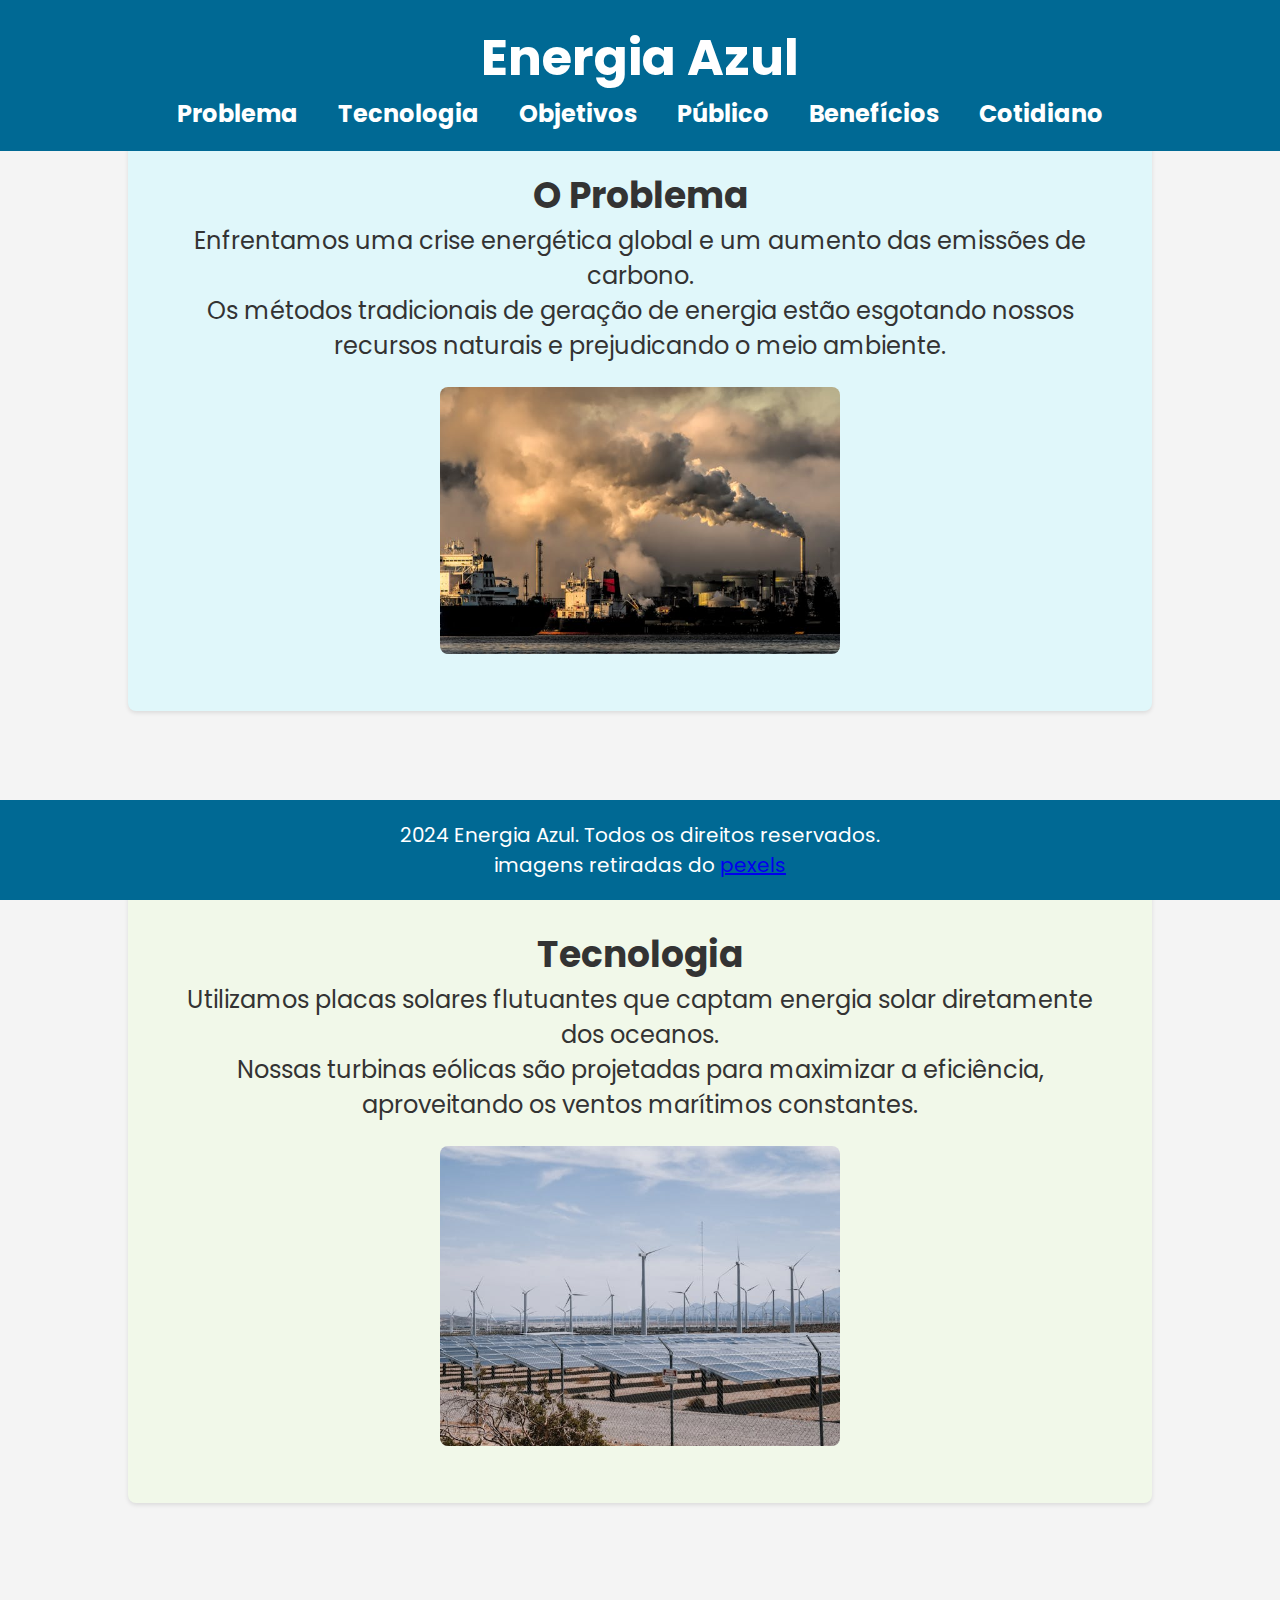
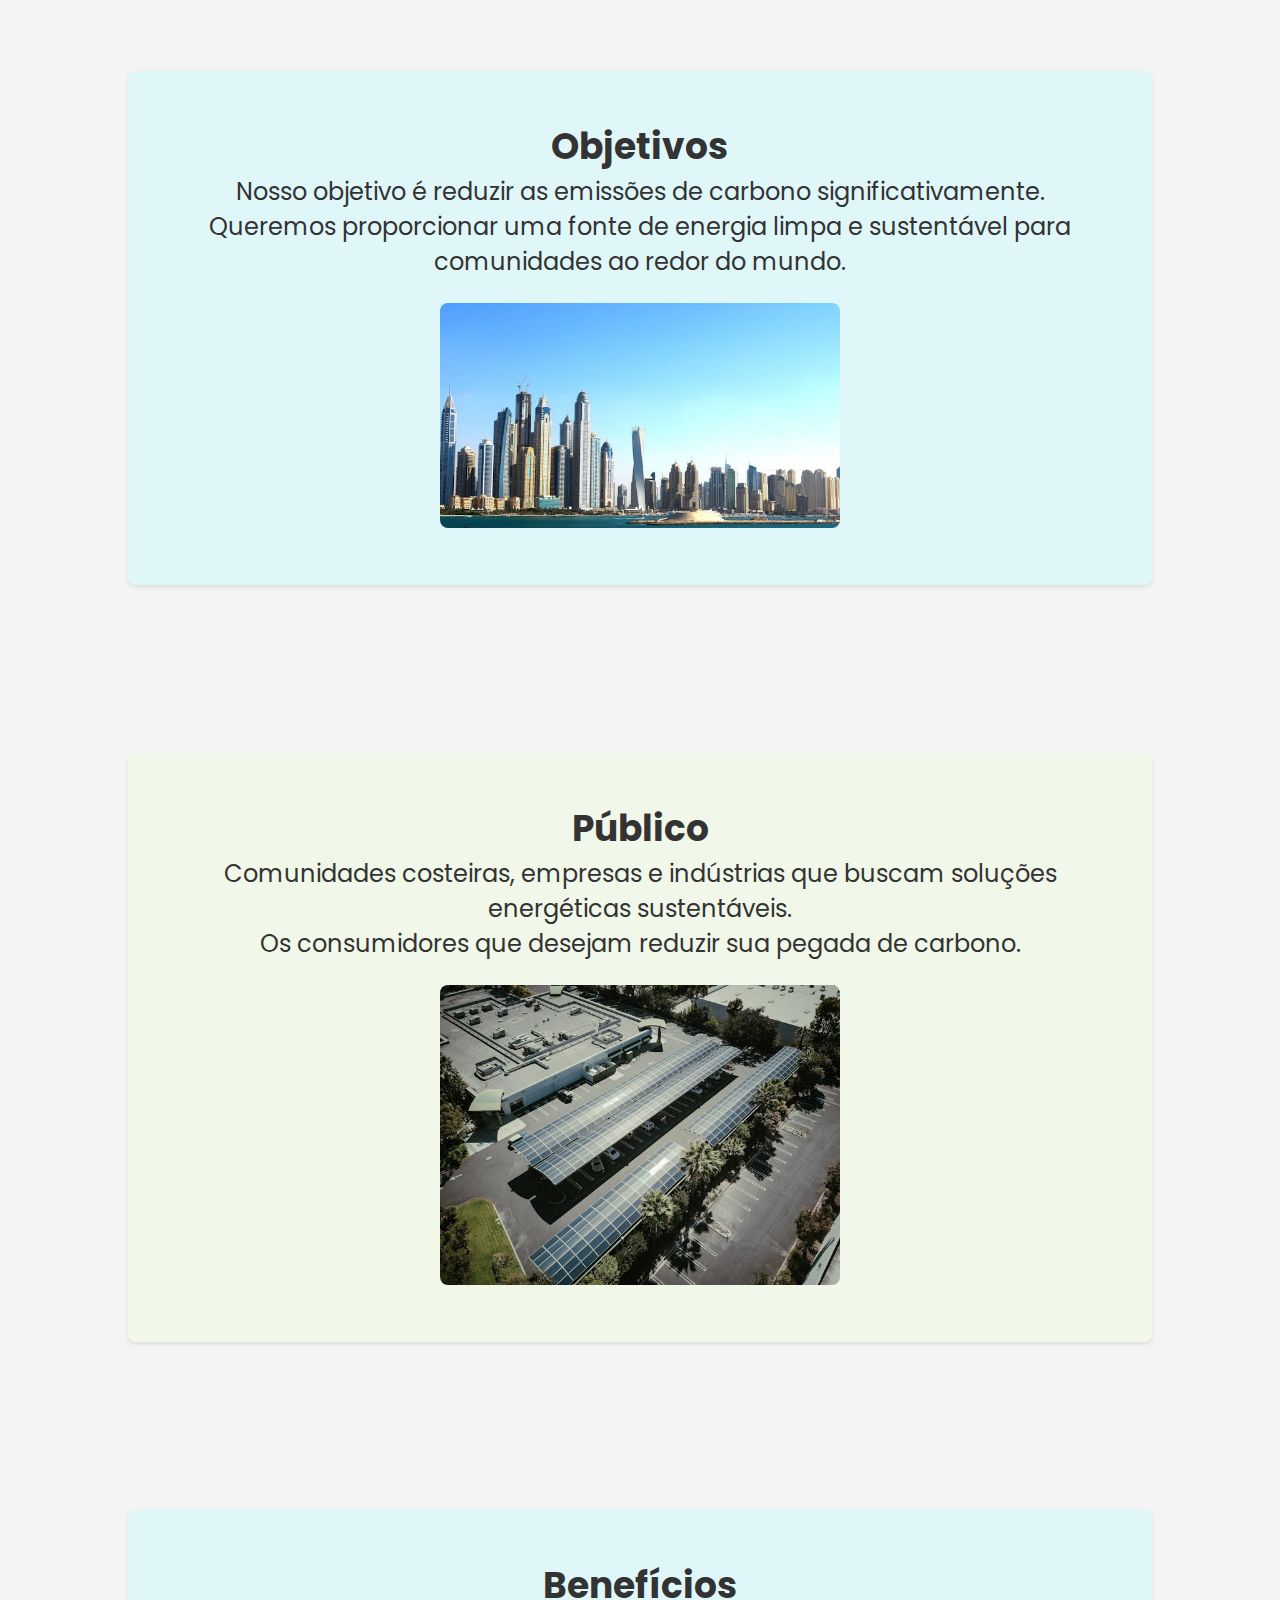
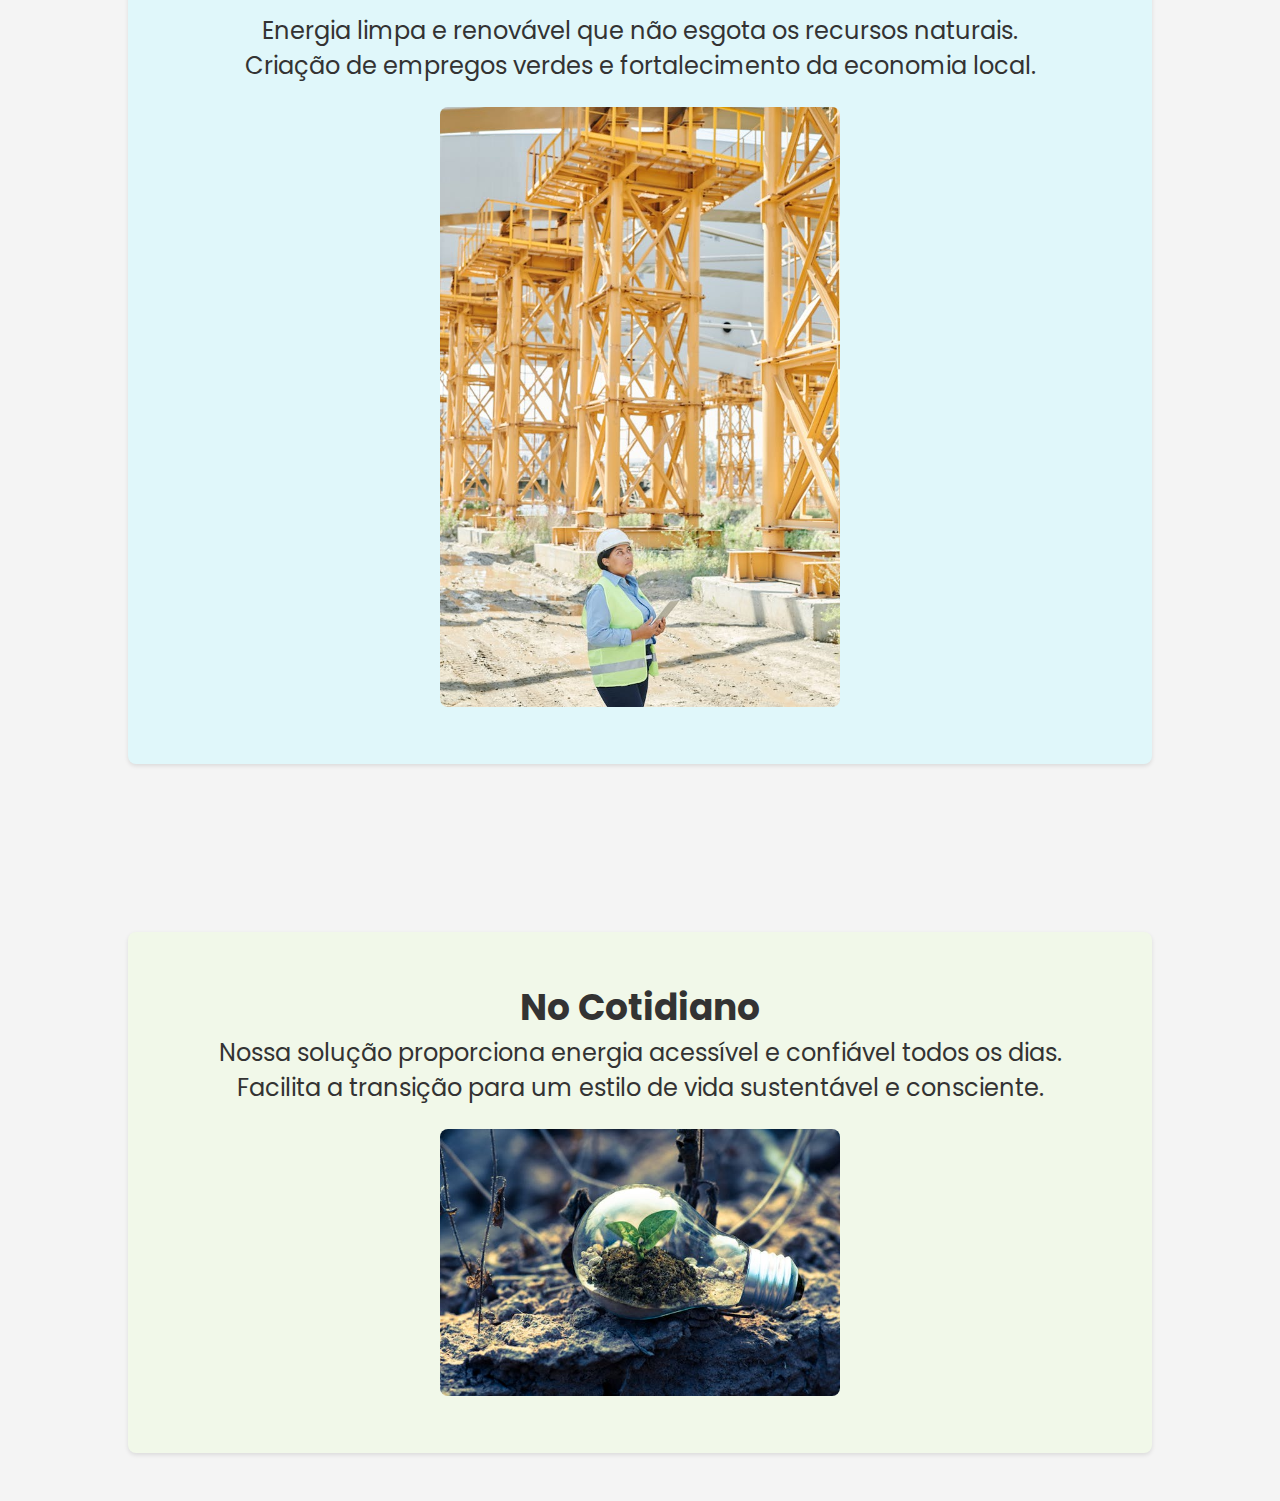
==== index.html @ 9058e2d2 "Add files via upload" ====
<!DOCTYPE html>
<html lang="en">
<head>
    <meta charset="UTF-8">
    <meta name="viewport" content="width=device-width, initial-scale=1.0">

    <!-- Google fontes -->
    <link rel="preconnect" href="https://fonts.googleapis.com" />
    <link rel="preconnect" href="https://fonts.gstatic.com" crossorigin />
    <link href="https://fonts.googleapis.com/css2?family=Poppins&display=swap" rel="stylesheet"/>

    <title>Energia Azul - Energias Renováveis em Alto Mar</title>
   
    <!-- link css -->
    <link rel="stylesheet" href="styles.css">

</head>
<body>
    <header>
        <h1>Energia Azul</h1>
        <nav>
            <ul>
                <li><a href="#problema">Problema</a></li>
                <li><a href="#tecnologia">Tecnologia</a></li>
                <li><a href="#objetivos">Objetivos</a></li>
                <li><a href="#publico">Público</a></li>
                <li><a href="#beneficios">Benefícios</a></li>
                <li><a href="#cotidiano">Cotidiano</a></li>
            </ul>
        </nav>
    </header>

    <section id="problema">
        <h2>O Problema</h2>
        <p>Enfrentamos uma crise energética global e um aumento das emissões de carbono.</p>
        <p>Os métodos tradicionais de geração de energia estão esgotando nossos recursos naturais e prejudicando o meio ambiente.</p>
        <img src="imagens/pexels-chrisleboutillier-6675078.jpg" alt="Impacto ambiental">
    </section>

    <section id="tecnologia">
        <h2>Tecnologia</h2>
        <p>Utilizamos placas solares flutuantes que captam energia solar diretamente dos oceanos.</p>
        <p>Nossas turbinas eólicas são projetadas para maximizar a eficiência, aproveitando os ventos marítimos constantes.</p>
        <img src="imagens/pexels-kindelmedia-9800092.jpg" alt="Placas solares e turbinas eólicas">
    </section>

    <section id="objetivos">
        <h2>Objetivos</h2>
        <p>Nosso objetivo é reduzir as emissões de carbono significativamente.</p>
        <p>Queremos proporcionar uma fonte de energia limpa e sustentável para comunidades ao redor do mundo.</p>
        <img src="imagens/pexels-pixabay-316137.jpg" alt="Redução de carbono">
    </section>

    <section id="publico">
        <h2>Público</h2>
        <p>Comunidades costeiras, empresas e indústrias que buscam soluções energéticas sustentáveis.</p>
        <p>Os consumidores que desejam reduzir sua pegada de carbono.</p>
        <img src="imagens/pexels-kindelmedia-9799731.jpg" alt="Comunidades costeiras">
    </section>

    <section id="beneficios">
        <h2>Benefícios</h2>
        <p>Energia limpa e renovável que não esgota os recursos naturais.</p>
        <p>Criação de empregos verdes e fortalecimento da economia local.</p>
        <img src="imagens/pexels-mikael-blomkvist-8960943.jpg" alt="Empregos verdes">
    </section>

    <section id="cotidiano">
        <h2>No Cotidiano</h2>
        <p>Nossa solução proporciona energia acessível e confiável todos os dias.</p>
        <p>Facilita a transição para um estilo de vida sustentável e consciente.</p>
        <img src="imagens/pexels-singkham-178541-1108572.jpg" alt="Uso diário da energia renovável">
    </section>

    <footer>
        <p>2024 Energia Azul. Todos os direitos reservados.</p>
        <p>imagens retiradas do <a href="https://www.pexels.com/pt-br/" target="_blank">pexels</a></li></p>
    </footer>
</body>
</html>
---- styles.css ----
:root {
    --color-azul-marinho: #006994;
    --color-amarelo: #ffdd57;
    --color-cinza-claro: #f4f4f4;
    --text-color-cinza-escuro: #333333;
    --color-azul-claro: #e0f7fa;
    --color-verde-claro: #f1f8e9;
    --color-branco: #ffffff;
    --font-body: "Poppins", sans-serif;
}

* {
    margin: 0;
    padding: 0;
    box-sizing: border-box;
}

body {
    font-family: var(--font-body);
    font-size: 20px;
    display: flex;
    flex-direction: column;
    align-items: center;
    background-color: var(--color-cinza-claro);
    color: var(--text-color-cinza-escuro);
}

header {
    width: 100%;
    background-color: var(--color-azul-marinho);
    color: var(--color-branco);
    padding: 1em 0;
    text-align: center;
    position: fixed;
    z-index: 1000;
}

header h1 {
    font-size: 2.5em;
}

nav ul {
    list-style: none;
    padding: 0;
    display: flex;
    justify-content: center;
}

nav ul li {
    margin: 0 1em;
}

nav ul li a {
    font-size: 1.2em;
    color: var(--color-branco);
    text-decoration: none;
    font-weight: bold;
    transition: color 0.3s;
}

nav ul li a:hover {
    color: var(--color-amarelo);
}

section {
    font-size: 1.2em;
    width: 80%;
    margin: 5em 0 2em;
    padding: 2em;
    text-align: center;
    background-color: var(--color-branco);
    border-radius: 8px;
    box-shadow: 0 2px 4px rgba(0, 0, 0, 0.1);
}

section img {
    width: 100%;
    max-width: 400px;
    height: auto;
    margin-top: 1em;
    border-radius: 8px;
}

section:nth-of-type(odd) {
    background-color: var(--color-azul-claro);
}

section:nth-of-type(even) {
    background-color: var(--color-verde-claro);
}

footer {
    width: 100%;
    background-color: var(--color-azul-marinho);
    color: var(--color-branco);
    text-align: center;
    padding: 1em 0;
    position: fixed;
    bottom: 0;
}

@media (max-width: 900px) {
    nav ul {
        flex-direction: column;
        align-items: center;
    }
    section {
        width: 90%;
    }
}

@media (max-width: 600px) {
    section {
        width: 95%;
    }
    header {
        padding: 0.5em 0;
    }
    footer {
        padding: 0.5em 0;
    }
}
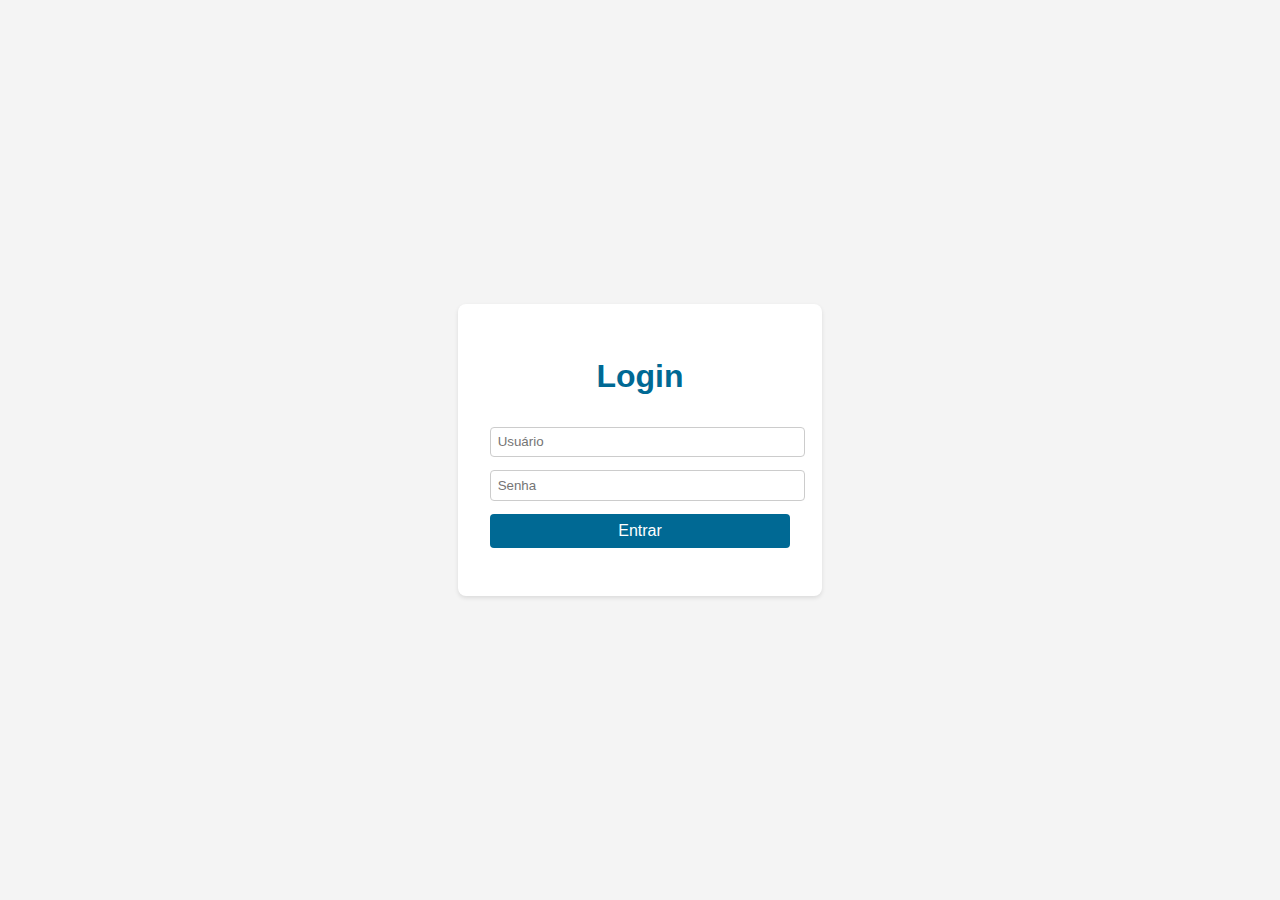
==== commit a0244081: "autenticação criada" ====
--- a/index.html
+++ b/index.html
@@ -1,80 +1,80 @@
-<!DOCTYPE html>
-<html lang="en">
-<head>
-    <meta charset="UTF-8">
-    <meta name="viewport" content="width=device-width, initial-scale=1.0">
-
-    <!-- Google fontes -->
-    <link rel="preconnect" href="https://fonts.googleapis.com" />
-    <link rel="preconnect" href="https://fonts.gstatic.com" crossorigin />
-    <link href="https://fonts.googleapis.com/css2?family=Poppins&display=swap" rel="stylesheet"/>
-
-    <title>Energia Azul - Energias Renováveis em Alto Mar</title>
-   
-    <!-- link css -->
-    <link rel="stylesheet" href="styles.css">
-
-</head>
-<body>
-    <header>
-        <h1>Energia Azul</h1>
-        <nav>
-            <ul>
-                <li><a href="#problema">Problema</a></li>
-                <li><a href="#tecnologia">Tecnologia</a></li>
-                <li><a href="#objetivos">Objetivos</a></li>
-                <li><a href="#publico">Público</a></li>
-                <li><a href="#beneficios">Benefícios</a></li>
-                <li><a href="#cotidiano">Cotidiano</a></li>
-            </ul>
-        </nav>
-    </header>
-
-    <section id="problema">
-        <h2>O Problema</h2>
-        <p>Enfrentamos uma crise energética global e um aumento das emissões de carbono.</p>
-        <p>Os métodos tradicionais de geração de energia estão esgotando nossos recursos naturais e prejudicando o meio ambiente.</p>
-        <img src="imagens/pexels-chrisleboutillier-6675078.jpg" alt="Impacto ambiental">
-    </section>
-
-    <section id="tecnologia">
-        <h2>Tecnologia</h2>
-        <p>Utilizamos placas solares flutuantes que captam energia solar diretamente dos oceanos.</p>
-        <p>Nossas turbinas eólicas são projetadas para maximizar a eficiência, aproveitando os ventos marítimos constantes.</p>
-        <img src="imagens/pexels-kindelmedia-9800092.jpg" alt="Placas solares e turbinas eólicas">
-    </section>
-
-    <section id="objetivos">
-        <h2>Objetivos</h2>
-        <p>Nosso objetivo é reduzir as emissões de carbono significativamente.</p>
-        <p>Queremos proporcionar uma fonte de energia limpa e sustentável para comunidades ao redor do mundo.</p>
-        <img src="imagens/pexels-pixabay-316137.jpg" alt="Redução de carbono">
-    </section>
-
-    <section id="publico">
-        <h2>Público</h2>
-        <p>Comunidades costeiras, empresas e indústrias que buscam soluções energéticas sustentáveis.</p>
-        <p>Os consumidores que desejam reduzir sua pegada de carbono.</p>
-        <img src="imagens/pexels-kindelmedia-9799731.jpg" alt="Comunidades costeiras">
-    </section>
-
-    <section id="beneficios">
-        <h2>Benefícios</h2>
-        <p>Energia limpa e renovável que não esgota os recursos naturais.</p>
-        <p>Criação de empregos verdes e fortalecimento da economia local.</p>
-        <img src="imagens/pexels-mikael-blomkvist-8960943.jpg" alt="Empregos verdes">
-    </section>
-
-    <section id="cotidiano">
-        <h2>No Cotidiano</h2>
-        <p>Nossa solução proporciona energia acessível e confiável todos os dias.</p>
-        <p>Facilita a transição para um estilo de vida sustentável e consciente.</p>
-        <img src="imagens/pexels-singkham-178541-1108572.jpg" alt="Uso diário da energia renovável">
-    </section>
-
-    <footer>
-        <p>2024 Energia Azul. Todos os direitos reservados.</p>
-        <p>imagens retiradas do <a href="https://www.pexels.com/pt-br/" target="_blank">pexels</a></li></p>
-    </footer>
-</body>
+<!DOCTYPE html>
+<html lang="en">
+<head>
+    <meta charset="UTF-8">
+    <meta name="viewport" content="width=device-width, initial-scale=1.0">  <script src="autenticação.js"></script>
+
+    <!-- Google fontes -->
+    <link rel="preconnect" href="https://fonts.googleapis.com" />
+    <link rel="preconnect" href="https://fonts.gstatic.com" crossorigin />
+    <link href="https://fonts.googleapis.com/css2?family=Poppins&display=swap" rel="stylesheet"/>
+
+    <title>Energia Azul - Energias Renováveis em Alto Mar</title>
+   
+    <!-- link css -->
+    <link rel="stylesheet" href="styles.css">
+
+</head>
+<body>
+    <header>
+        <h1>Energia Azul</h1>
+        <nav>
+            <ul>
+                <li><a href="#problema">Problema</a></li>
+                <li><a href="#tecnologia">Tecnologia</a></li>
+                <li><a href="#objetivos">Objetivos</a></li>
+                <li><a href="#publico">Público</a></li>
+                <li><a href="#beneficios">Benefícios</a></li>
+                <li><a href="#cotidiano">Cotidiano</a></li>
+            </ul>
+        </nav>
+    </header>
+
+    <section id="problema">
+        <h2>O Problema</h2>
+        <p>Enfrentamos uma crise energética global e um aumento das emissões de carbono.</p>
+        <p>Os métodos tradicionais de geração de energia estão esgotando nossos recursos naturais e prejudicando o meio ambiente.</p>
+        <img src="imagens/pexels-chrisleboutillier-6675078.jpg" alt="Impacto ambiental">
+    </section>
+
+    <section id="tecnologia">
+        <h2>Tecnologia</h2>
+        <p>Utilizamos placas solares flutuantes que captam energia solar diretamente dos oceanos.</p>
+        <p>Nossas turbinas eólicas são projetadas para maximizar a eficiência, aproveitando os ventos marítimos constantes.</p>
+        <img src="imagens/pexels-kindelmedia-9800092.jpg" alt="Placas solares e turbinas eólicas">
+    </section>
+
+    <section id="objetivos">
+        <h2>Objetivos</h2>
+        <p>Nosso objetivo é reduzir as emissões de carbono significativamente.</p>
+        <p>Queremos proporcionar uma fonte de energia limpa e sustentável para comunidades ao redor do mundo.</p>
+        <img src="imagens/pexels-pixabay-316137.jpg" alt="Redução de carbono">
+    </section>
+
+    <section id="publico">
+        <h2>Público</h2>
+        <p>Comunidades costeiras, empresas e indústrias que buscam soluções energéticas sustentáveis.</p>
+        <p>Os consumidores que desejam reduzir sua pegada de carbono.</p>
+        <img src="imagens/pexels-kindelmedia-9799731.jpg" alt="Comunidades costeiras">
+    </section>
+
+    <section id="beneficios">
+        <h2>Benefícios</h2>
+        <p>Energia limpa e renovável que não esgota os recursos naturais.</p>
+        <p>Criação de empregos verdes e fortalecimento da economia local.</p>
+        <img src="imagens/pexels-mikael-blomkvist-8960943.jpg" alt="Empregos verdes">
+    </section>
+
+    <section id="cotidiano">
+        <h2>No Cotidiano</h2>
+        <p>Nossa solução proporciona energia acessível e confiável todos os dias.</p>
+        <p>Facilita a transição para um estilo de vida sustentável e consciente.</p>
+        <img src="imagens/pexels-singkham-178541-1108572.jpg" alt="Uso diário da energia renovável">
+    </section>
+
+    <footer>
+        <p>2024 Energia Azul. Todos os direitos reservados.</p>
+        <p>imagens retiradas do <a href="https://www.pexels.com/pt-br/" target="_blank">pexels</a></li></p>
+    </footer>
+</body>
 </html>--- a/styles.css
+++ b/styles.css
@@ -17,7 +17,7 @@
 
 body {
     font-family: var(--font-body);
-    font-size: 20px;
+    font-size: 18px;
     display: flex;
     flex-direction: column;
     align-items: center;
@@ -36,7 +36,7 @@
 }
 
 header h1 {
-    font-size: 2.5em;
+    font-size: 2.0em;
 }
 
 nav ul {
